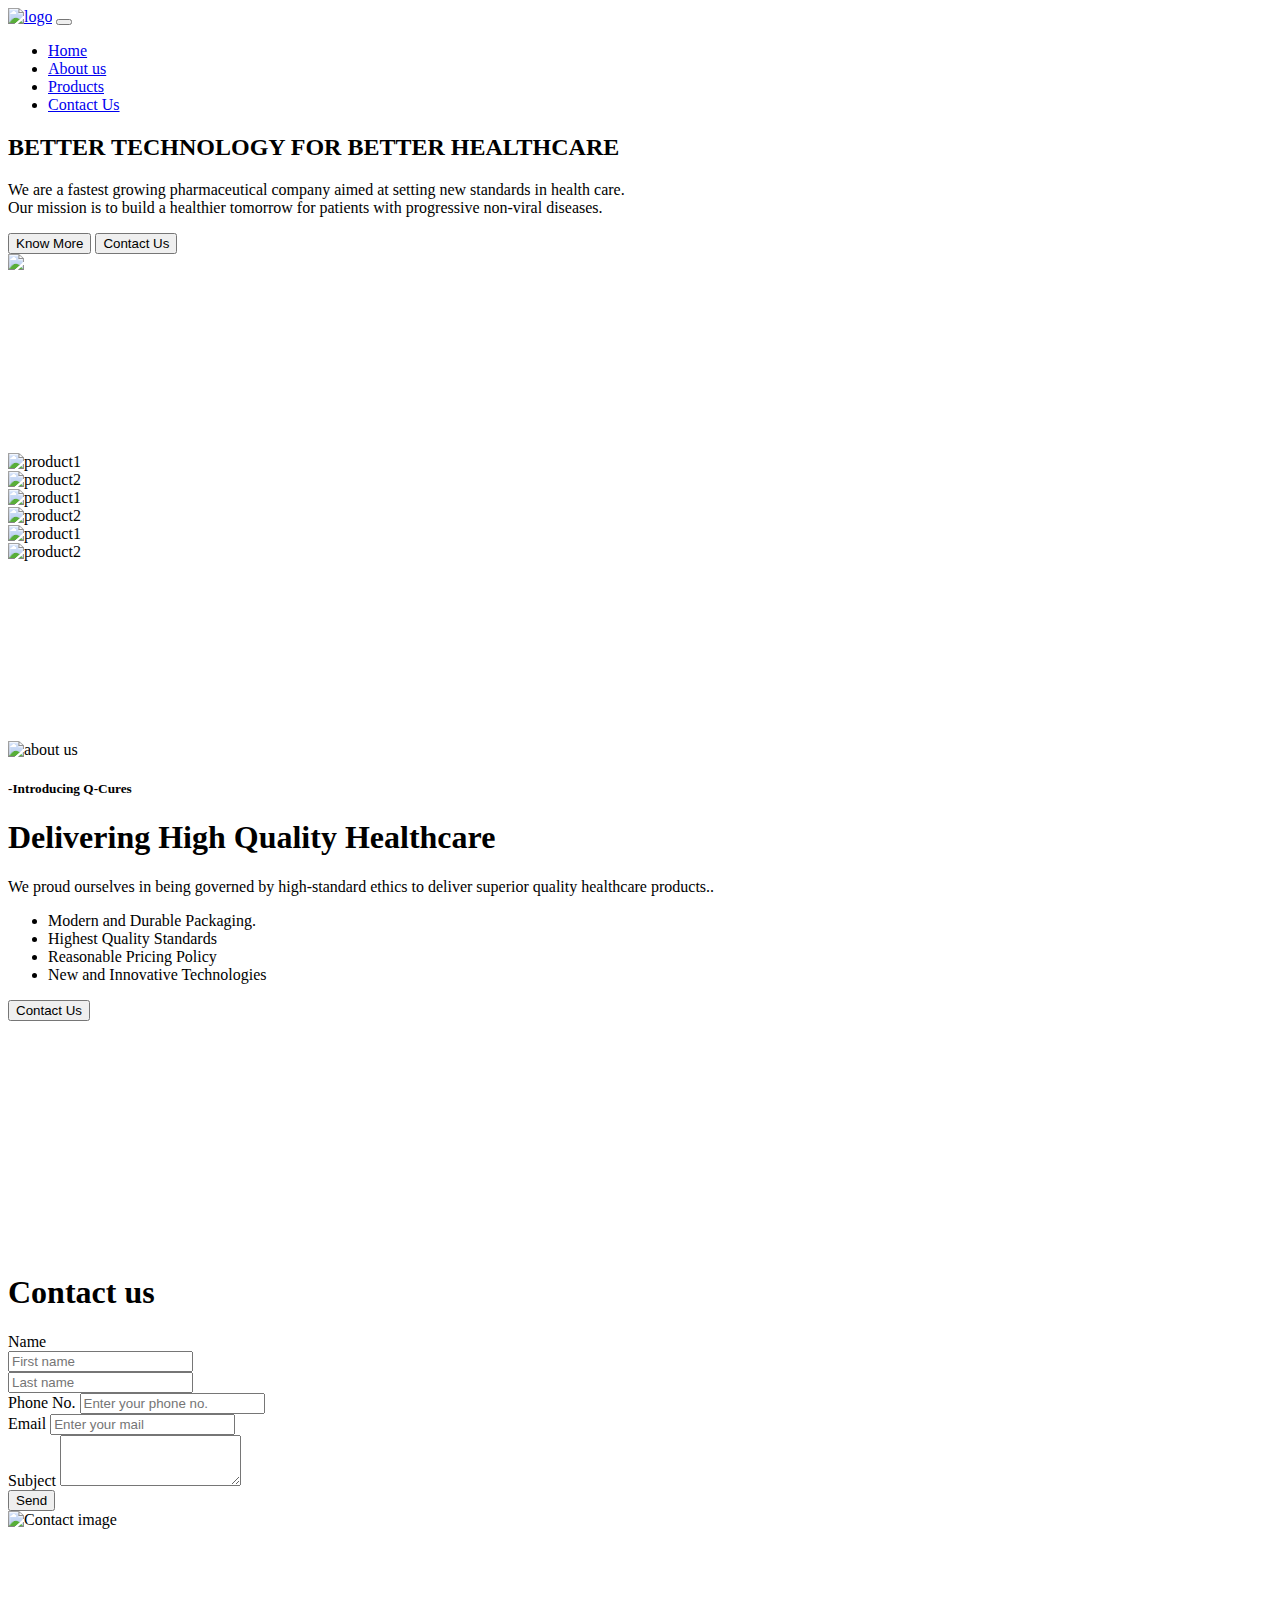
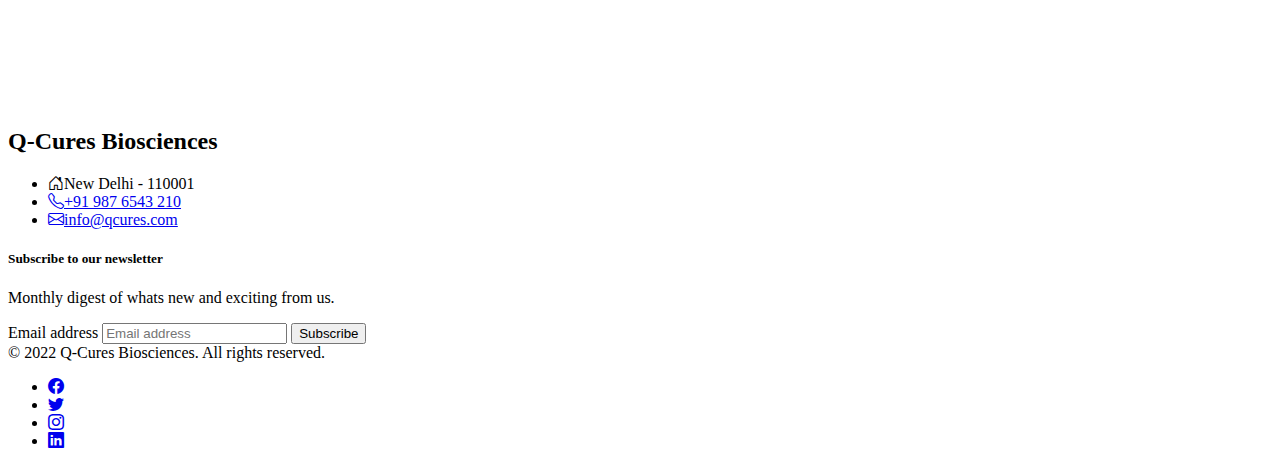
==== Assignment2/index.html @ 1b6df526 "uploaded index page" ====
<!DOCTYPE html>
<html lang="en">

<head>
  <meta charset="UTF-8">
  <meta http-equiv="X-UA-Compatible" content="IE=edge">
  <meta name="viewport" content="width=device-width, initial-scale=1, shrink-to-fit=no">
  <link rel="stylesheet" href="css/bootstrap.min.css">
  <link rel="stylesheet" href="https://cdn.jsdelivr.net/npm/bootstrap-icons@1.9.1/font/bootstrap-icons.css">
  <link rel="stylesheet" href="css/styles.css">
  <title>Q-Cure</title>
</head>

<body>
  <nav class="navbar navbar-expand-lg bg-light fixed-top">
    <div class="container">
      <a class="navbar-brand" href="index.html"><img src="img/logo.png" alt="logo" style="width:140px"></a>
      <button class="navbar-toggler" type="button" data-bs-toggle="collapse" data-bs-target="#navbarSupportedContent"
        aria-controls="navbarSupportedContent" aria-expanded="false" aria-label="Toggle navigation">
        <span class="navbar-toggler-icon"></span>
      </button>
      <div class="collapse navbar-collapse justify-content-end" id="navbarSupportedContent">
        <ul class="nav justify-content-end">
          <li class="nav-item">
            <a class="nav-link active" aria-current="page" href="#">Home</a>
          </li>
          <li class="nav-item">
            <a class="nav-link" href="#about">About us</a>
          </li>
          <li class="nav-item">
            <a class="nav-link" href="#products">Products</a>
          </li>
          <li class="nav-item">
            <a class="nav-link" href="#contact">Contact Us</a>
          </li>
        </ul>
      </div>
    </div>
  </nav>
  <header class="page-header gradient">
    <div class="container pt-5">
      <div class="row align-items-center justify-content-center">
        <div class="col-md-6">
          <h2>BETTER TECHNOLOGY FOR BETTER HEALTHCARE </h2>
          <P>We are a fastest growing pharmaceutical company aimed at setting new standards in health care. <br> Our
            mission is to build a healthier tomorrow for patients with progressive non-viral diseases.</P>
          <button type="button" class="btn btn-outline-light">Know More</button>
          <button type="button" class="btn btn-outline-success">Contact Us</button>
        </div>

        <div class="col-md-6 text-center"><img src="img/Health.svg" class="img-fluid"></div>
      </div>
    </div>
    <svg xmlns="http://www.w3.org/2000/svg" viewBox="0 0 1440 200">
      <path fill="#fff" fill-opacity="1"
        d="M0,128L48,117.3C96,107,192,85,288,80C384,75,480,85,576,106.7C672,128,768,160,864,160C960,160,1056,128,1152,122.7C1248,117,1344,139,1392,149.3L1440,160L1440,320L1392,320C1344,320,1248,320,1152,320C1056,320,960,320,864,320C768,320,672,320,576,320C480,320,384,320,288,320C192,320,96,320,48,320L0,320Z">
      </path>
    </svg>
  </header>
  <section id = "products" class="products">
    <div class="container text-center">
      <div class="row g-5">
        <div class="col-md-2"><img src="img/product1.jpg" alt="product1" class="img-fluid"></div>
        <div class="col-md-2"><img src="img/product2.jpg" alt="product2" class="img-fluid"></div>
        <div class="col-md-2"><img src="img/product3.jpg" alt="product1" class="img-fluid"></div>
        <div class="col-md-2"><img src="img/product2.jpg" alt="product2" class="img-fluid"></div>
        <div class="col-md-2"><img src="img/product1.jpg" alt="product1" class="img-fluid"></div>
        <div class="col-md-2"><img src="img/product3.jpg" alt="product2" class="img-fluid"></div>
      </div>
    </div>
  </section>
  <section id ="about" class=" gradient">
    <svg xmlns="http://www.w3.org/2000/svg" viewBox="0 0 1440 200">
      <path fill="#fff" fill-opacity="1"
        d="M0,128L48,117.3C96,107,192,85,288,80C384,75,480,85,576,106.7C672,128,768,160,864,160C960,160,1056,128,1152,122.7C1248,117,1344,139,1392,149.3L1440,160L1440,0L1392,0C1344,0,1248,0,1152,0C1056,0,960,0,864,0C768,0,672,0,576,0C480,0,384,0,288,0C192,0,96,0,48,0L0,0Z">
      </path>
    </svg>
    <div class="container">
      <div class="row align-items-center">
        <div class="col-md-6">
          <img src="img/about.png" alt="about us" class="img-fluid">
        </div>

        <div class="col-md-6">
          <h5 class="my-3 text-white">-Introducing Q-Cures</h5>
          <h1 class="my-3 text-white">Delivering High Quality Healthcare</h1>
          <p class="my-4 text-white">
            We proud ourselves in being governed by high-standard ethics to deliver superior quality healthcare
            products..
          </p>
          <ul class="text-white">
            <li>Modern and Durable Packaging.</li>
            <li>Highest Quality Standards</li>
            <li>Reasonable Pricing Policy</li>
            <li>New and Innovative Technologies</li>
          </ul>
          <button type="button" class="btn btn-outline-light">Contact Us</button>
        </div>
      </div>
    </div>
    <svg xmlns="http://www.w3.org/2000/svg" viewBox="0 0 1440 260">
      <path fill="#fff" fill-opacity="1"
        d="M0,224L48,213.3C96,203,192,181,288,154.7C384,128,480,96,576,117.3C672,139,768,213,864,208C960,203,1056,117,1152,101.3C1248,85,1344,139,1392,165.3L1440,192L1440,320L1392,320C1344,320,1248,320,1152,320C1056,320,960,320,864,320C768,320,672,320,576,320C480,320,384,320,288,320C192,320,96,320,48,320L0,320Z">
      </path>
    </svg>
  </section>
  <section id="contact">
    <div class="container">
      <div class="row align-items-center">
        <div class="col-md-6">
          <h1>Contact us</h1>

          <div class="row mb-3">
            <label for="exampleFormControlInput1" class="form-label">Name</label>
            <div class="col">
              <input type="text" class="form-control" placeholder="First name" aria-label="First 				name">
            </div>
            <div class="col">
              <input type="text" class="form-control" placeholder="Last name" aria-label="Last 				name">
            </div>
          </div>

          <div class="mb-3">
            <label for="exampleFormControlInput1" class="form-label">Phone No.</label>
            <input type="tel" class="form-control" id="exampleFormControlInput1" placeholder="Enter your phone no." />
          </div>

          <div class="mb-3">
            <label for="exampleFormControlInput1" class="form-label">Email</label>
            <input type="email" class="form-control" id="exampleFormControlInput1" placeholder="Enter your mail" />
          </div>

          <div class="mb-3">
            <label for="exampleFormControlTextarea1" class="form-label">Subject</label>
            <textarea placeholder="Type message" class="form-control" id="exampleFormControlTextarea1" rows="3">
                </textarea>
          </div>
          <button type="button" class="btn btn-primary">
            Send
          </button>
        </div>

        <div class="col-md-6 text-center">
          <img src="img/contact.webp" alt="Contact image" class="img-fluid">
        </div>
      </div>
    </div>
  </section>
  <section id="footer" class="gradient">
    <svg xmlns="http://www.w3.org/2000/svg" viewBox="0 0 1440 200">
      <path fill="#fff" fill-opacity="1"
        d="M0,128L48,117.3C96,107,192,85,288,80C384,75,480,85,576,106.7C672,128,768,160,864,160C960,160,1056,128,1152,122.7C1248,117,1344,139,1392,149.3L1440,160L1440,0L1392,0C1344,0,1248,0,1152,0C1056,0,960,0,864,0C768,0,672,0,576,0C480,0,384,0,288,0C192,0,96,0,48,0L0,0Z">
      </path>
    </svg>

    <div class="container">
      <div class="row align-items-center">
        <div class="col-md-4">
          <h2 class="fw-bold text-white">Q-Cures Biosciences</h2>
          <div class="block-23 my-3">
            <ul class="list-unstyled">
              <li class="text-white"><i class="bi bi-house-door"></i><span class="ms-3">New Delhi - 110001</span></li>
              <li class="text-white"><a class="link-light text-decoration-none" href="#"><i
                    class="bi bi-telephone"></i><span class="ms-3">+91 987 6543 210</span></a></li>
              <li class="text-white"><a class="link-light text-decoration-none" href="#"><i
                    class="bi bi-envelope"></i><span class="ms-3">info@qcures.com</span></a></li>
            </ul>
          </div>
        </div>

        <div class="col-md-4">

        </div>

        <div class="col-md-4">
          <form class="text-white">
            <h5>Subscribe to our newsletter</h5>
            <p>Monthly digest of whats new and exciting from us.</p>
            <div class="d-flex w-100 gap-2">
              <label for="newsletter1" class="visually-hidden">Email address</label>
              <input id="newsletter1" type="text" class="form-control" placeholder="Email address">
              <button class="btn btn-primary" type="button">Subscribe</button>
            </div>
          </form>
        </div>

      </div>
    </div>
    <footer class="d-flex container text-white justify-content-between py-4 my-4 border-top">&copy; 2022 Q-Cures
      Biosciences. All rights reserved.
      <ul class="list-unstyled d-flex">
        <li class="ms-3"><a class="link-light" href="#"><i class="bi bi-facebook"></i></a></li>
        <li class="ms-3"><a class="link-light" href="#"><i class="bi bi-twitter"></i></a></li>
        <li class="ms-3"><a class="link-light" href="#"><i class="bi bi-instagram"></i></a></li>
        <li class="ms-3"><a class="link-light" href="#"><i class="bi bi-linkedin"></i></a></li>

      </ul>
    </footer>
  </section>


  <script src="js/bootstrap.min.js"></script>
</body>

</html>
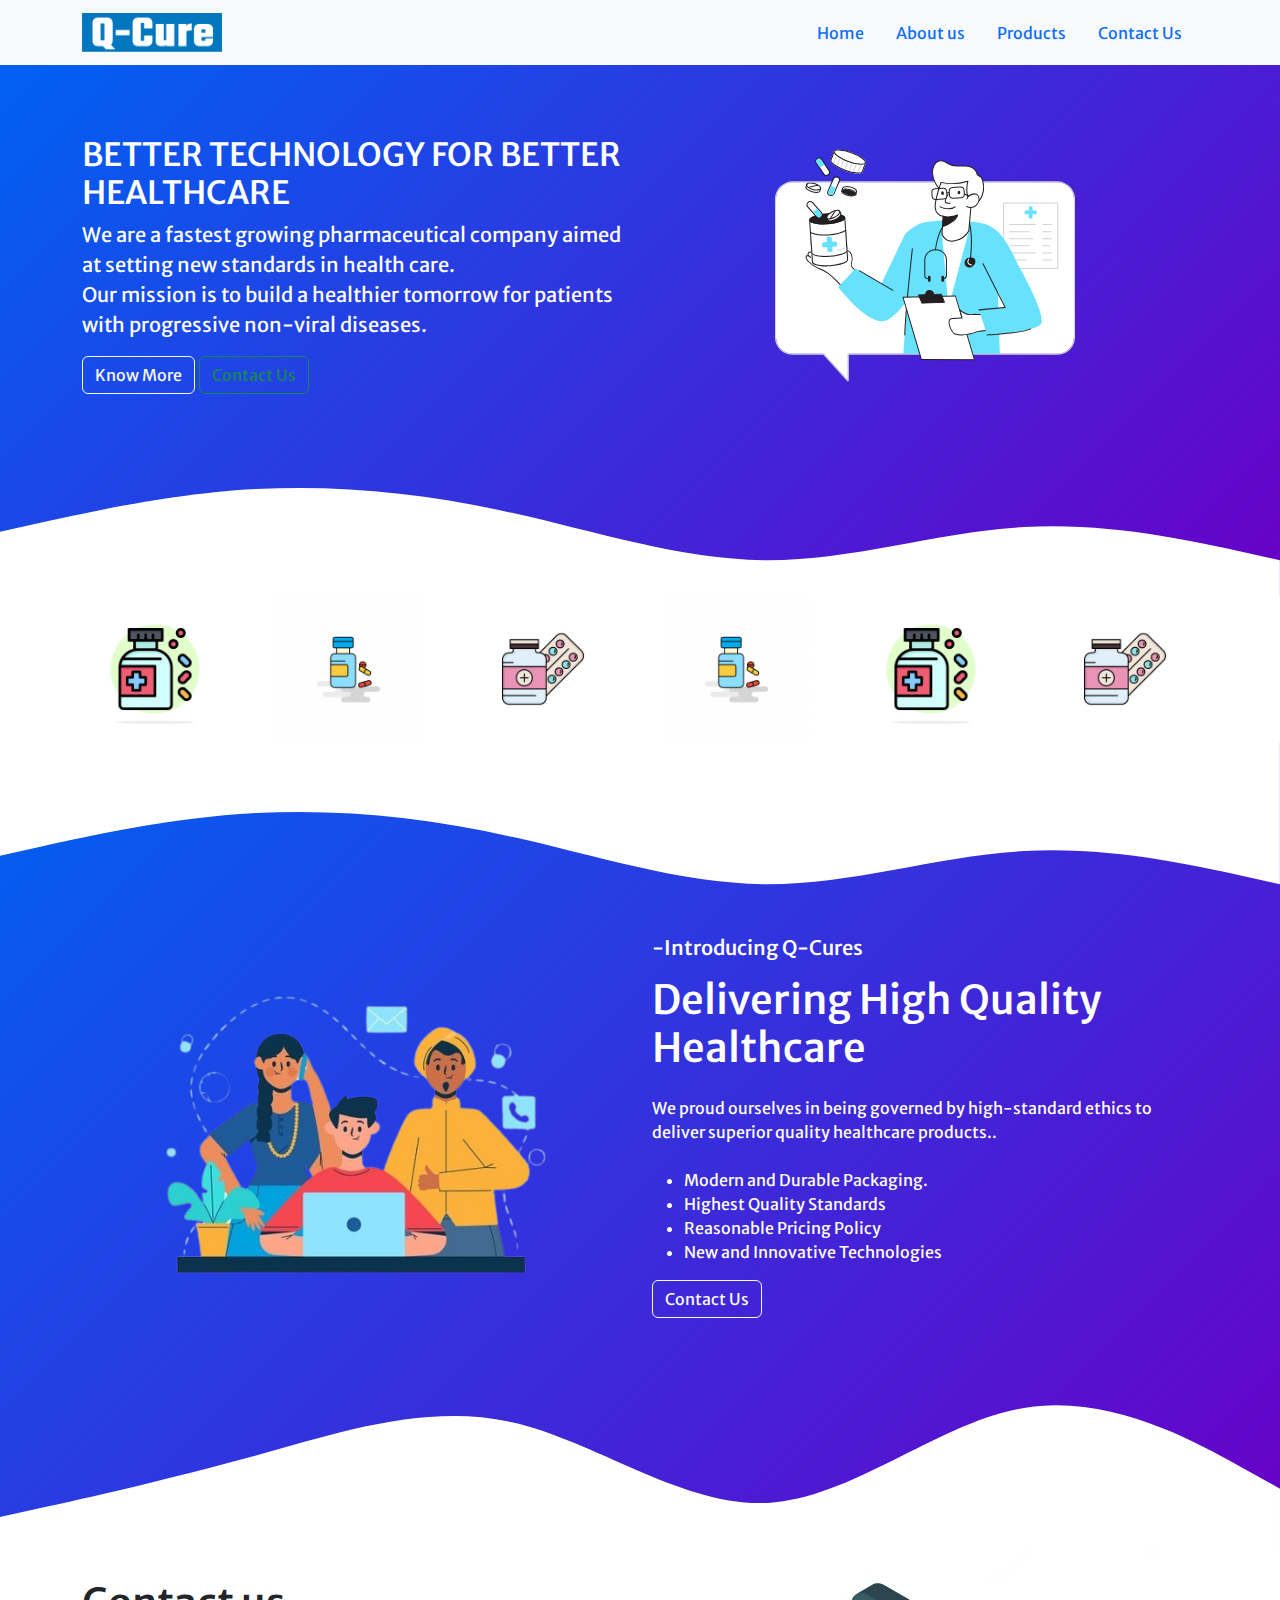
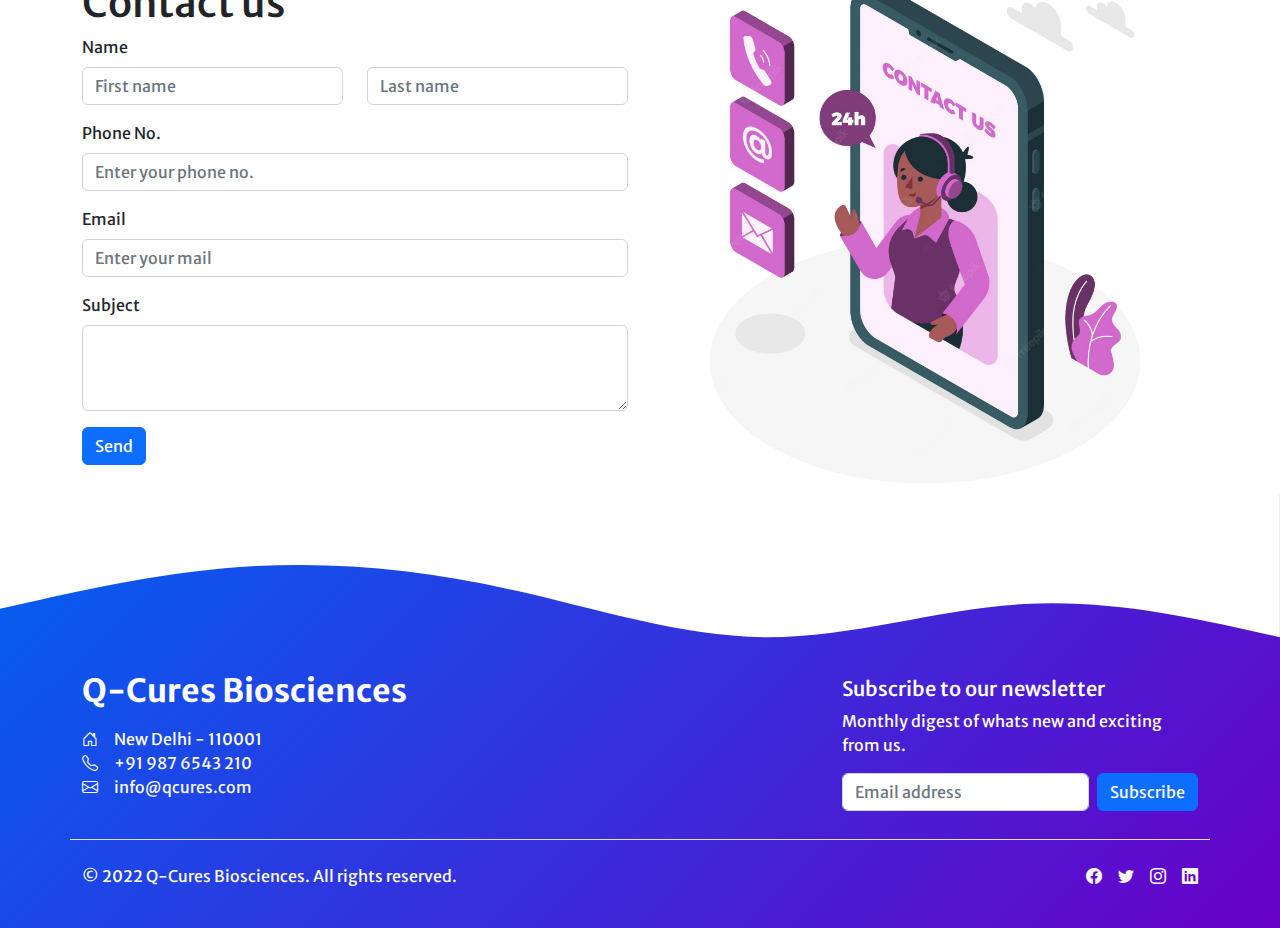
==== commit 3ee3d94e: "modified index file" ====
--- a/Assignment2/index.html
+++ b/Assignment2/index.html
@@ -202,4 +202,4 @@
   <script src="js/bootstrap.min.js"></script>
 </body>
 
-</html>
+</html>--- a/Assignment2/css/styles.css
+++ b/Assignment2/css/styles.css
@@ -0,0 +1,24 @@
+@import url('https://fonts.googleapis.com/css2?family=Merriweather+Sans:wght@300&display=swap');
+
+html,
+body{
+    margin: 0px;
+    padding: 0px;
+    height: 100%;
+    font-size: 1rem;
+    font-family: 'Merriweather Sans', sans-serif;
+
+}
+.gradient {
+    background: rgb(0, 97, 242);
+    background: linear-gradient(
+    135deg,
+    rgba(0, 97, 242,1 ) 0%, 
+    rgba(105, 0, 199, 1)100%);
+
+}
+.page-header{
+    margin-top: 4rem;
+    font-size: 1.25rem;
+    color: #fff;
+}
